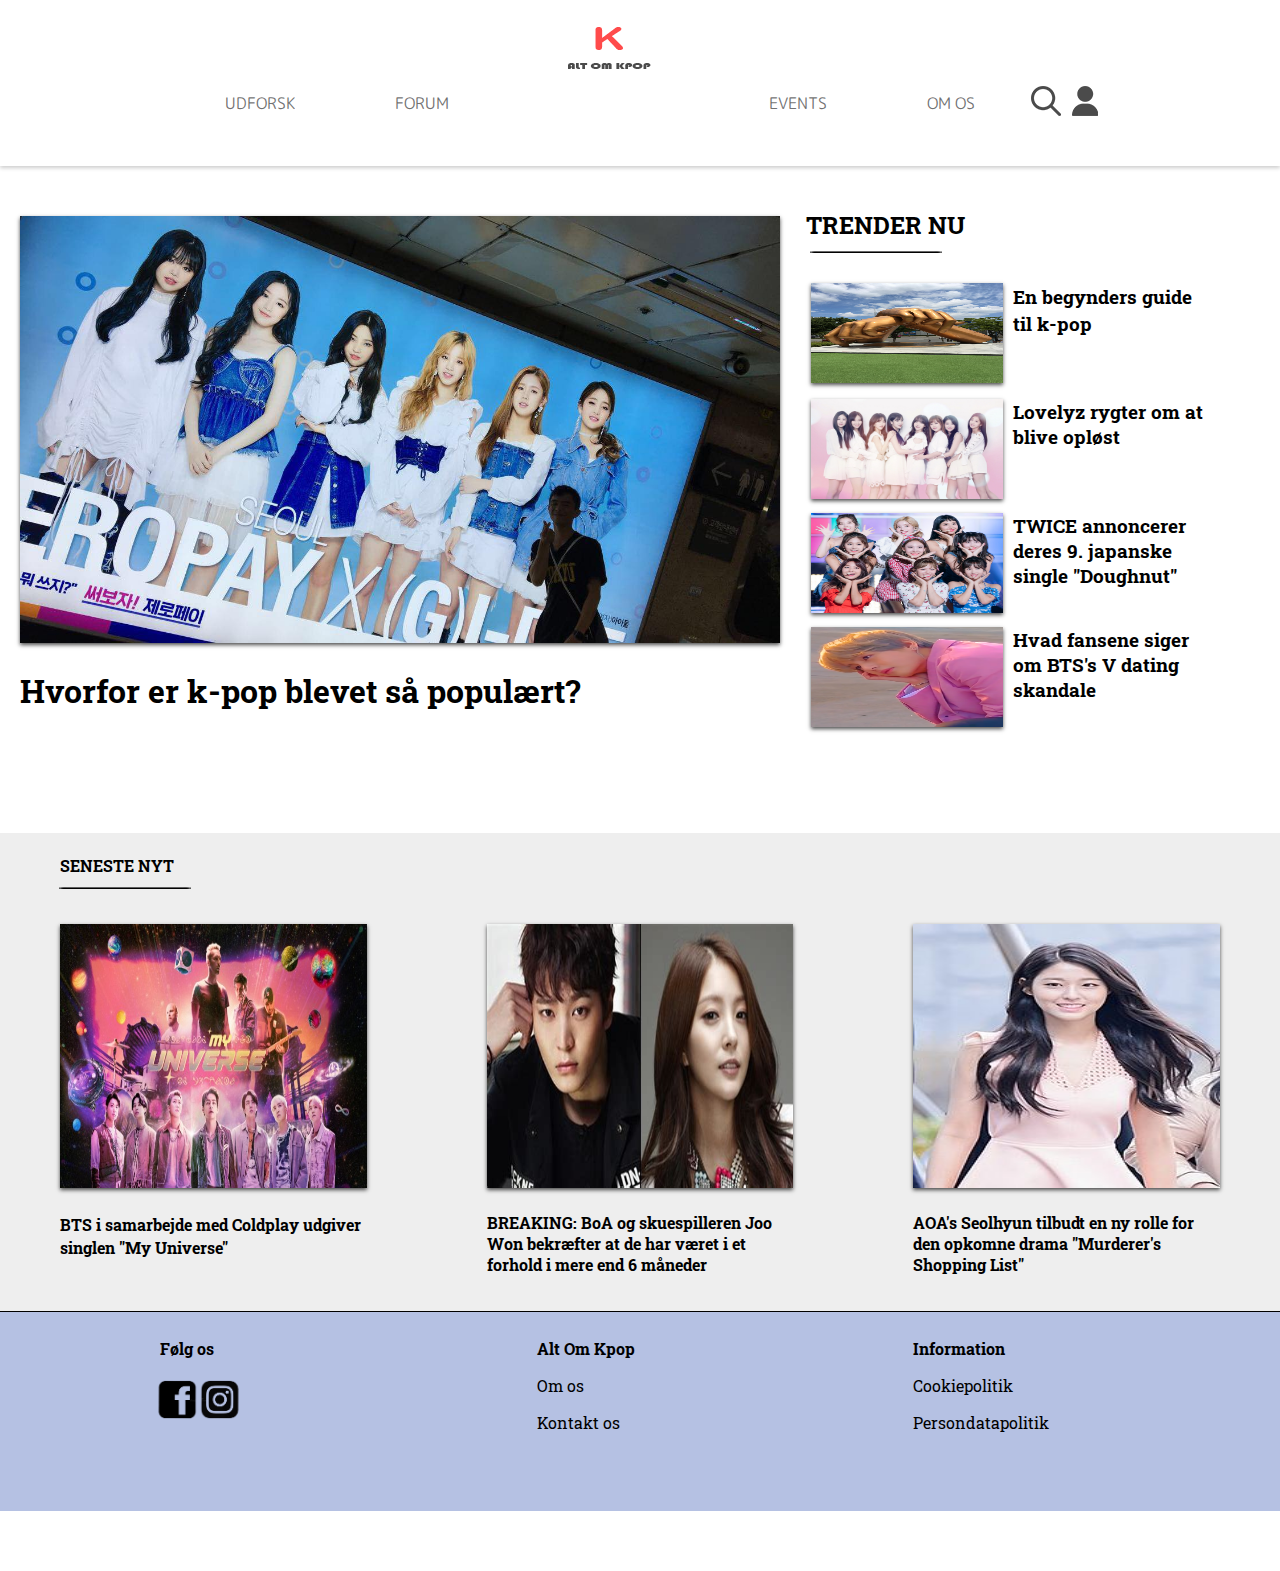
==== htmlBoilerPlate/index.html @ 35242cec "Initial commit" ====
<!DOCTYPE html>
<html lang="da">

<head>
	<link rel="preconnect" href="https://fonts.googleapis.com">
<link rel="preconnect" href="https://fonts.gstatic.com" crossorigin>
<link href="https://fonts.googleapis.com/css2?family=Roboto+Slab:wght@200;600&display=swap" rel="stylesheet">
	<meta charset="utf-8">

	<link rel="preconnect" href="https://fonts.googleapis.com">
<link rel="preconnect" href="https://fonts.gstatic.com" crossorigin>
<link href="https://fonts.googleapis.com/css2?family=M+PLUS+Rounded+1c:wght@900&display=swap" rel="stylesheet">

	<title>Alt om k-pop</title>
	<meta name="author" content="Your Name">
	<meta name="description" content="Example description">
	<meta name="viewport" content="width=device-width, initial-scale=1.0">
	<link rel="stylesheet" href="css/style.css">

	<!-- favicon = ikon i faneblad / browser -->
	<link rel="icon" type="image/x-icon" href="images/logo_32x32.png" />
</head>

<body>

	<!-- "Wrapperen" holder sammen på dit design, fx hvis det skal centreres eller lign. -->
	<div id="wrap">
		<nav>
			<div class="dropdown">
				 <div id="link">UDFORSK</div>
				<div class="dropdown-content">
					<a href="">Seneste nyt</a>
					<a href="trender.html">Trender</a>
					<a href="kultur.html">Kultur</a>
				</div>
			</div>
			   <div id="link">FORUM</div>
			   <a href="index.html" id="logo"><img src="images/logo.png"></a>
				 <div id="link">EVENTS</div>
				 <div id="link">OM OS</div>
				 <div id="icon1"><img src="images/search.png"></div>
				 <div id="icon2"><img src="images/user.png"></div>
		</nav>

		<header>
			<img id="startfoto" src="images/Hvorfor er k-pop blevet så populært.jpg" alt="">
			<h1> Hvorfor er k-pop blevet så populært? </h1>
		</header>

		<aside class="trender">
		<h2><a class="h2" href="trender.html"> TRENDER NU </a></h2>
		<div id="streg"><img src="images/streg.png"></div>

		<div class="row">
  		<div class="column">
    		<a href="guide.html" id="trendimg"><img class="imgsize" src="images/En guide til k-pop.jpg" alt="" style="width:100%">
  		</div>
  		<div class="column">
    		<h3><a class="guide" href="guide.html">En begynders guide til k-pop</a></h3>
		  </div>
		<div class="row">
			<div class="column">
				<img class="imgsize" src="images/lovelyz.jpg" alt="" style="width:100%">
			</div>
			<div class="column">
				<h3> Lovelyz rygter om at blive opløst </h3>
			</div>
		<div class="row">
				<div class="column">
					<img class="imgsize" src="images/TWICE.jpg" alt="" style="width:100%">
				</div>
				<div class="column">
					<h3> TWICE annoncerer deres 9. japanske single "Doughnut" </h3>
				</div>
		<div class="row">
				<div class="column">
					<img class="imgsize" src="images/V.png" alt="" style="width:100%">
				</div>
				<div class="column">
					<h3> Hvad fansene siger om BTS's V dating skandale </h3>
				</div>
		</aside>

		<!-- indhold -->
		<main>
			<!-- modul for en sektion -->
			<h4> SENESTE NYT </h4>
			<div id="streg1"><img src="images/streg.png"></div>

			<div class="row1">
			  <div class="column1">
			    <a href="coldplay.html" id="trendimg"><img src="images/Coldplay.jpg" alt="" style="width:100%">
					<span class="caption"><a class="guide" href="coldplay.html"> BTS i samarbejde med Coldplay udgiver singlen "My Universe" </span></a>
			  </div>
			  <div class="column1">
			    <img src="images/BOA og Joo Won.jpg" alt="" style="width:100%">
					<span class="caption"> BREAKING: BoA og skuespilleren Joo Won bekræfter at de har været i et forhold i mere end 6 måneder </span>
			  </div>
			  <div class="column1">
			    <img src="images/Seolhyun.jpg" alt="" style="width:100%">
					<span class="caption"> AOA's Seolhyun tilbudt en ny rolle for den opkomne drama "Murderer's Shopping List" </span>
			  </div>
			</div>

	</main>

	<footer>
		<div class="row2">
			<div class="column2">
				<p class="left"> Følg os</p><img src="images/some icons.png" style="width:30%">
			</div>
			<div class="column2">
				<p class="centered">Alt Om Kpop</p>
				<p class="footertxt">Om os</p>
				<p class="footertxt">Kontakt os</p>
			</div>
			<div class="column2">
				<p class="right">Information</p>
				<p class="footertxt">Cookiepolitik</p>
				<p class="footertxt">Persondatapolitik</p>
			</div>
		</div>

	</footer>
		</div>
</body>
</html>
---- htmlBoilerPlate/css/style.css ----
/**
 * fil: css/style.css
 **/

/* Variabler: genbruges og gør designvalg enkle */
:root {
  /* farver */
  --white: #ffffff;
  --blue: #b5c1e3;
  --green: #93e4d3;
}

/* navigation */
html, body{
  height: 100%;
}

body{
  margin: 0;
}

nav{
  display: flex;
  width: 100%;
  background: var(--white);
  align-items: center;
  justify-content: center;
  box-shadow: 0 2px 4px 0 rgba(0,0,0,.2);
  margin-bottom: 50px;
  margin-top: -60px;
}

#link{
  text-decoration: none;
  font-family: 'M PLUS Rounded 1c', sans-serif;
  opacity: 0.7;
  color: rgba(0,0,0,0.8);
  margin: 0 50px;
  margin-top: 100px;
  cursor: pointer;
  padding-bottom: 10;
}

#link:hover{
  color: var(--green);
}

#logo{
 cursor: pointer;
}

#icon1{
  margin-top: 100px;
  cursor: pointer;
  opacity: 0.7;
}
#icon2{
  margin-top: 100px;
  cursor: pointer;
  opacity: 0.7;
}

a{
  text-decoration: none;
  font-family: 'M PLUS Rounded 1c', sans-serif;
  opacity: 0.7;
  color: rgba(0,0,0,0.8);
  padding: 60px;
  cursor: pointer;
}

/* dropdown */
.dropdown {
  position: relative;
  display: inline-block;
}

.dropdown-content {
  display: none;
  position: absolute;
  box-shadow: 0px 8px 16px 0px rgba(0,0,0,0.2);
  z-index: 1;
  width: 100%;
  background-color: var(--white);
}

.dropdown-content a {
  padding: 10px 16px;
  text-decoration: none;
  display: block;
}

.dropdown:hover .dropdown-content {
  display: block;
}

.dropdown-content a:hover {
  background-color: var(--green);
}

/* startfoto*/
header{
  margin-left: 20px;
  width: 60%;
  float: left;
  margin-bottom: 100px;
}

#startfoto{
  width: 99%;
  cursor: pointer;
  box-shadow: 0 2px 4px 0 rgba(0,0,0,.7);
}

/* trendsektion*/
aside{
  width: 37%;
  height: 100%;
  float: right;
  display: block;
  padding-right: 70px;
  margin-top: -27px;
}

* {
  box-sizing: border-box;
}

.row {
  display: flex;
  flex-wrap: wrap;
}

.column {
  padding: 5px;
  flex: 30%;
}

.imgsize{
  height: 100px;
  width: 100px;
  cursor: pointer;
  box-shadow: 0 2px 4px 0 rgba(0,0,0,.7);
}

#trendimg{
  padding: 0;
  opacity: inherit;
}

/* fakeslider */
* {
  box-sizing: border-box;
}

.row1 {
  display: flex;
}

.row1 img{
  width: 100%;
  height: 50%;
  cursor: pointer;
  box-shadow: 0 2px 4px 0 rgba(0,0,0,.7);
}

/* Create three equal columns that sits next to each other */
.column1 {
  flex: 33.33%;
  padding: 10px;
  margin-left: 50px;
  margin-right: 50px;
  margin-bottom: -150px;
}

.caption {
  display: block;
}

main{
  float: left;
  width: 100%;
  height: 100%;
  background-color: #eee;
  padding-bottom: -10px;
}

/* footer */

* {
  box-sizing: border-box;
}

.row2 {
  display: flex;
}

/* Create three equal columns that sits next to each other */
.column2 {
  flex: 33.33%;
  padding: 10px;
}


footer{
  clear: both;
  position: relative;
  height: 200px;
  margin-top: -200px;
  padding-left: 150px;
  background-color: var(--blue);
  border-top: 1px solid black;
}

.row2 img{
  margin-left: -15px;
  cursor: pointer;
}

.footertxt{
  cursor: pointer;
  font-weight: normal;
}

/* tekst */
.guide{
  font-family: 'Roboto Slab', serif;
  font-weight: bold;
  cursor: pointer;
  opacity:inherit;
  color: black;
  padding: 0;
}

h1{
  font-family: 'Roboto Slab', serif;
  cursor: pointer;
}

h1:hover, .h2:hover, h3:hover, h4:hover, span:hover, .guide:hover{
  color: var(--blue);
}

.h2{
  font-family: 'Roboto Slab', serif;
  color: black;
  opacity: inherit;
  cursor: pointer;
  padding: 0;
}

h3{
  font-family: 'Roboto Slab', serif;
  font-weight: bold;
  margin-top: 0;
  cursor: pointer;
}

h4{
  font-family: 'Roboto Slab', serif;
  cursor: pointer;
  margin-left: 60px;
}

span{
  font-family: 'Roboto Slab', serif;
  font-weight: bold;
  margin-top: 20px;
  cursor: pointer;
}

#streg{
  margin-top: -30px;
  margin-left: -5px;
}

#streg1{
  margin-left: 50px;
  margin-top: -30px;
}

p{
  font-family: 'Roboto Slab', serif;
  font-weight: bold;
  margin-bottom: 0;
}

/* wrapperen */
#wrap {
  margin: auto; /* centrerer alt! */
}
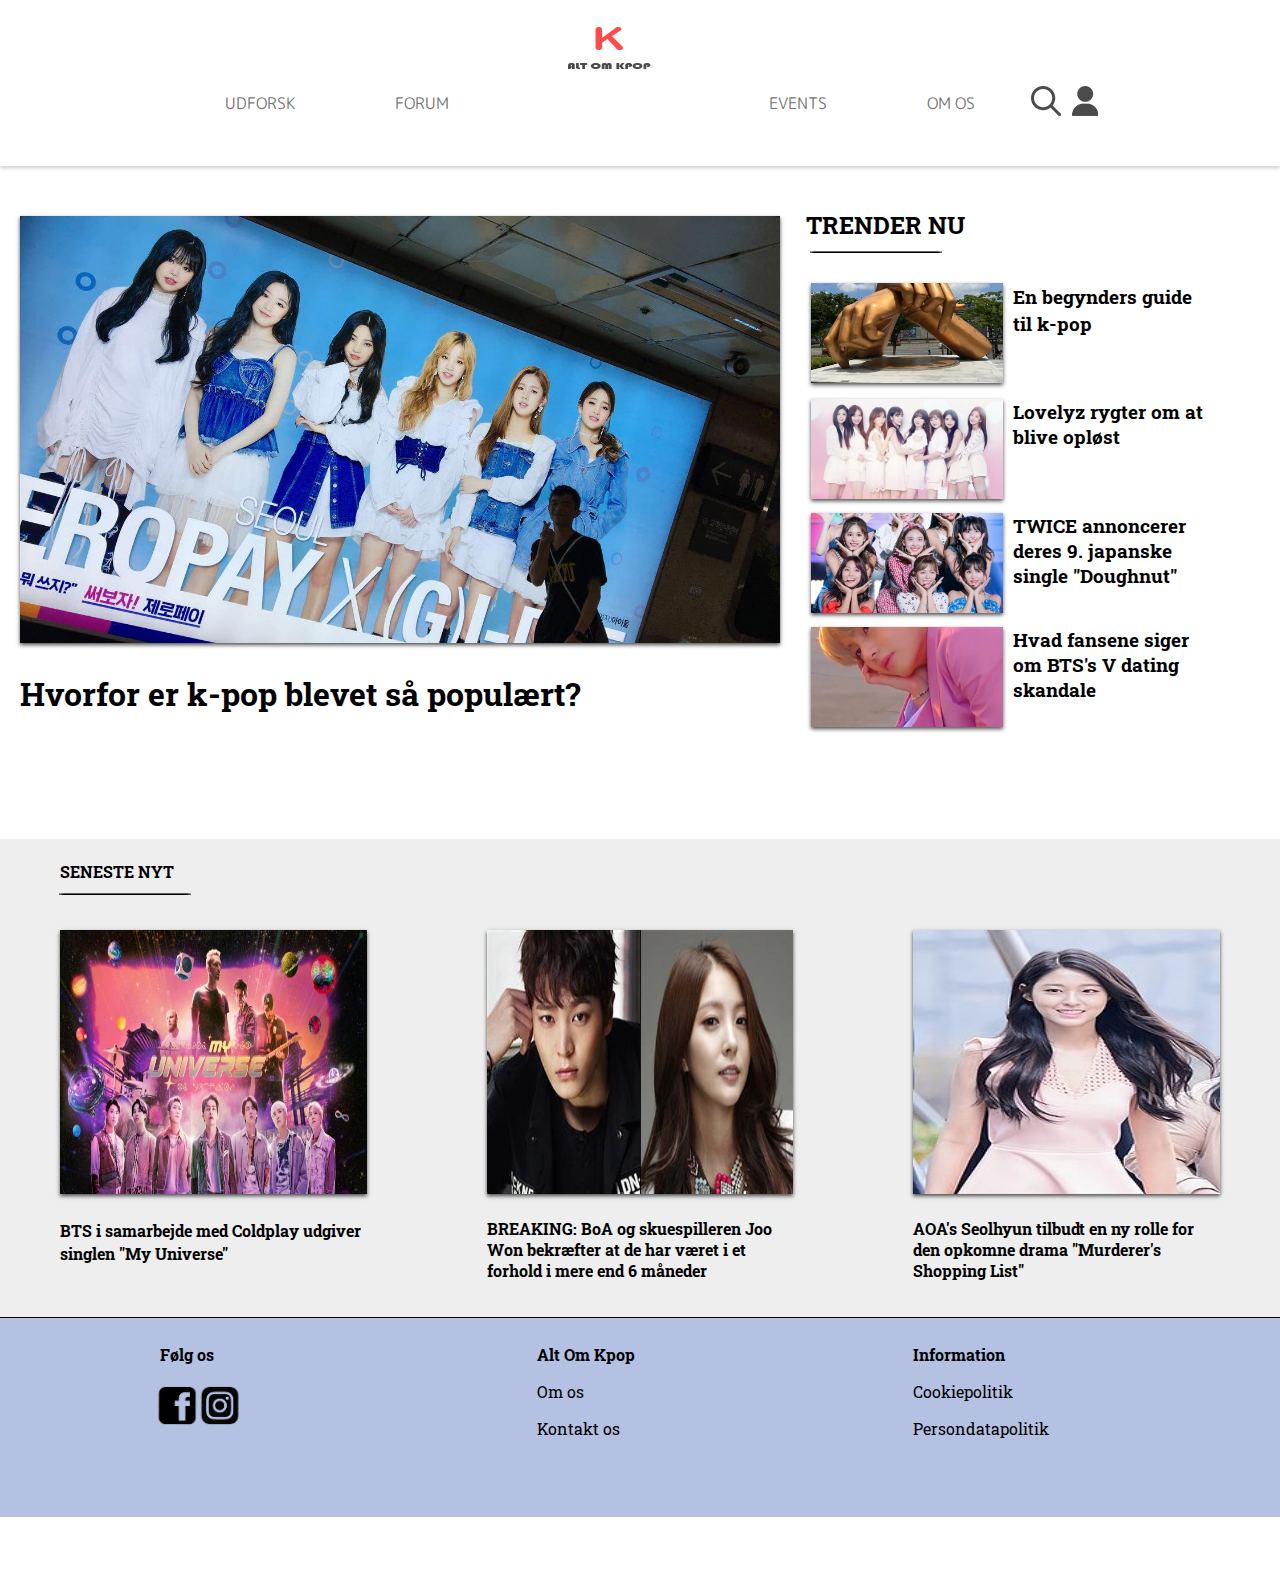
==== commit c187fe2e: "Update index.html" ====
--- a/htmlBoilerPlate/index.html
+++ b/htmlBoilerPlate/index.html
@@ -43,8 +43,8 @@
 		</nav>
 
 		<header>
-			<img id="startfoto" src="images/Hvorfor er k-pop blevet så populært.jpg" alt="">
-			<h1> Hvorfor er k-pop blevet så populært? </h1>
+			<a href="populær.html" id="trendimg"><img id="startfoto" src="images/Hvorfor er k-pop blevet så populært.jpg" alt="">
+			<h1><a class="guide" href="populær.html"> Hvorfor er k-pop blevet så populært? </a></h1>
 		</header>
 
 		<aside class="trender">
--- a/htmlBoilerPlate/css/style.css
+++ b/htmlBoilerPlate/css/style.css
@@ -141,6 +141,7 @@
   width: 100px;
   cursor: pointer;
   box-shadow: 0 2px 4px 0 rgba(0,0,0,.7);
+  object-fit: cover;
 }
 
 #trendimg{
@@ -285,6 +286,13 @@
   margin-bottom: 0;
 }
 
+/* stor skærm */
+@media only screen and (min-width: 1600px) {
+  body {
+    margin: 0 15vw;
+}
+}
+
 /* wrapperen */
 #wrap {
   margin: auto; /* centrerer alt! */
